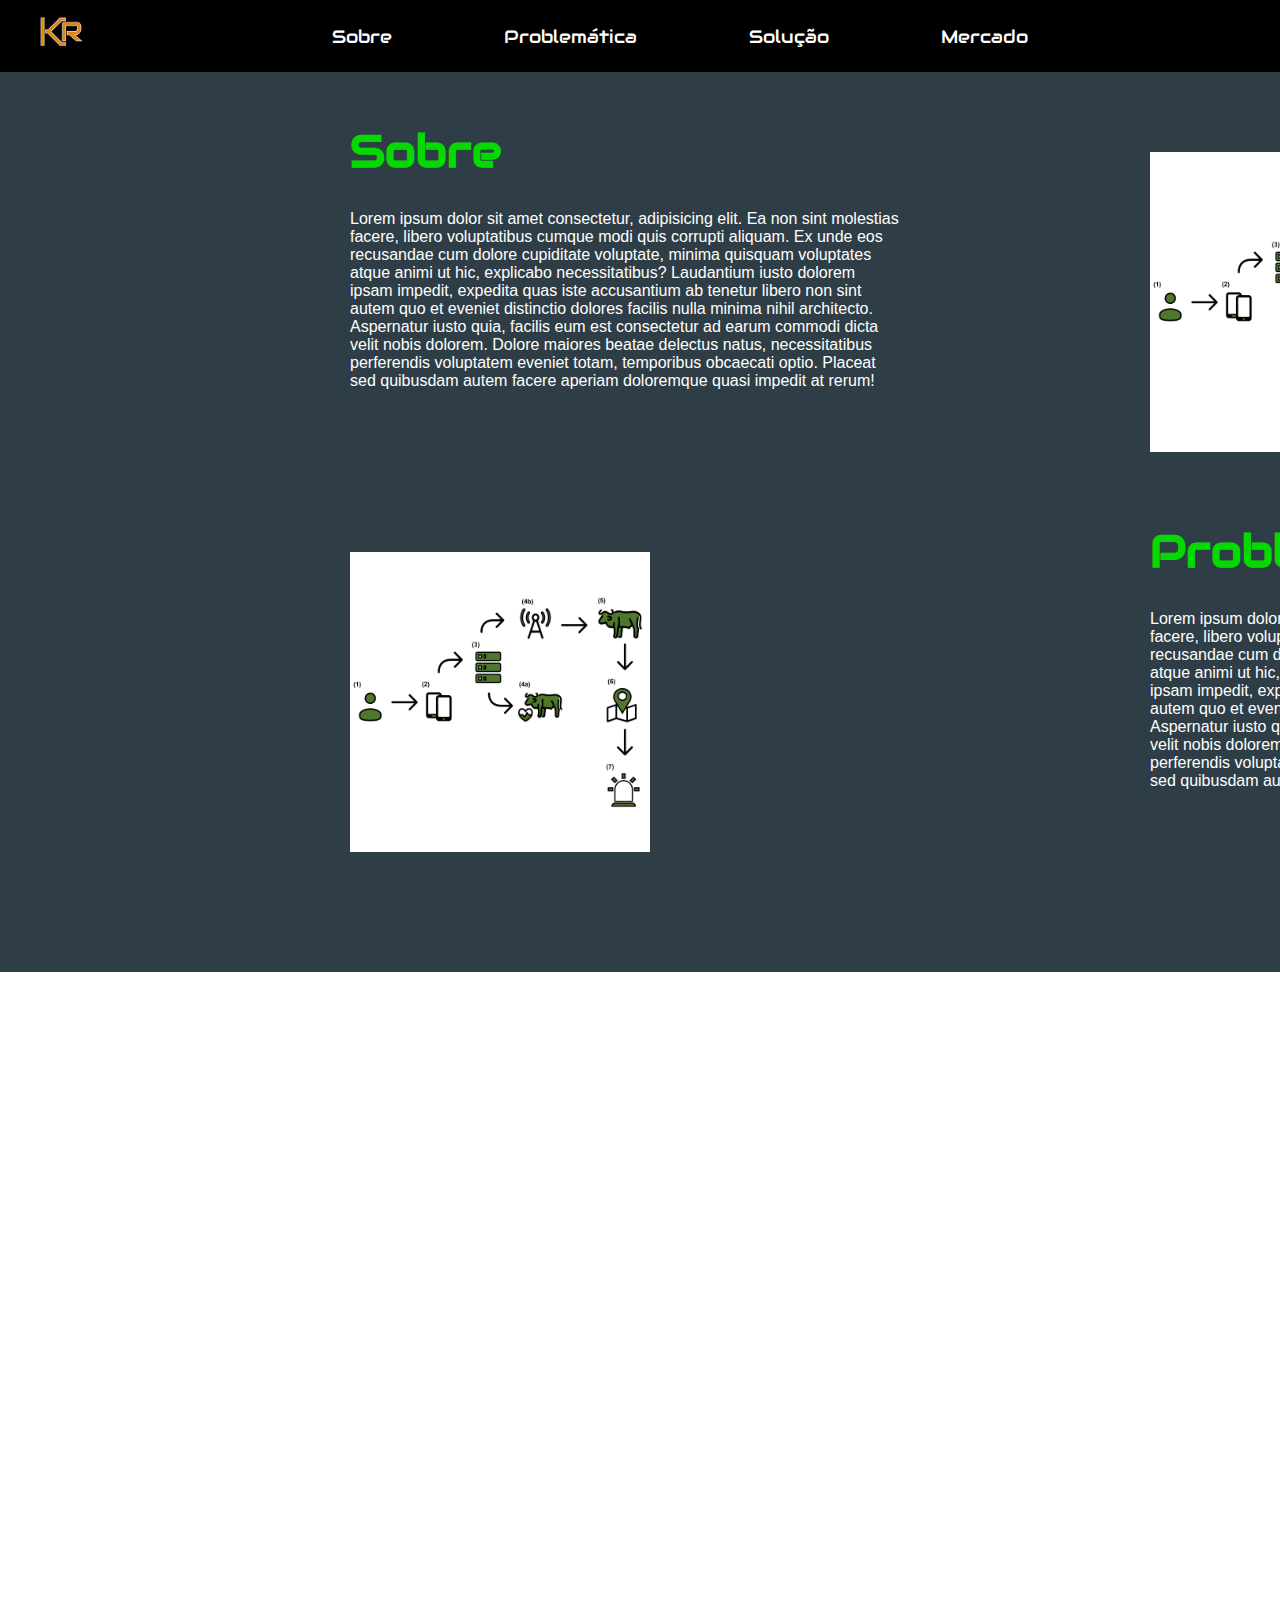
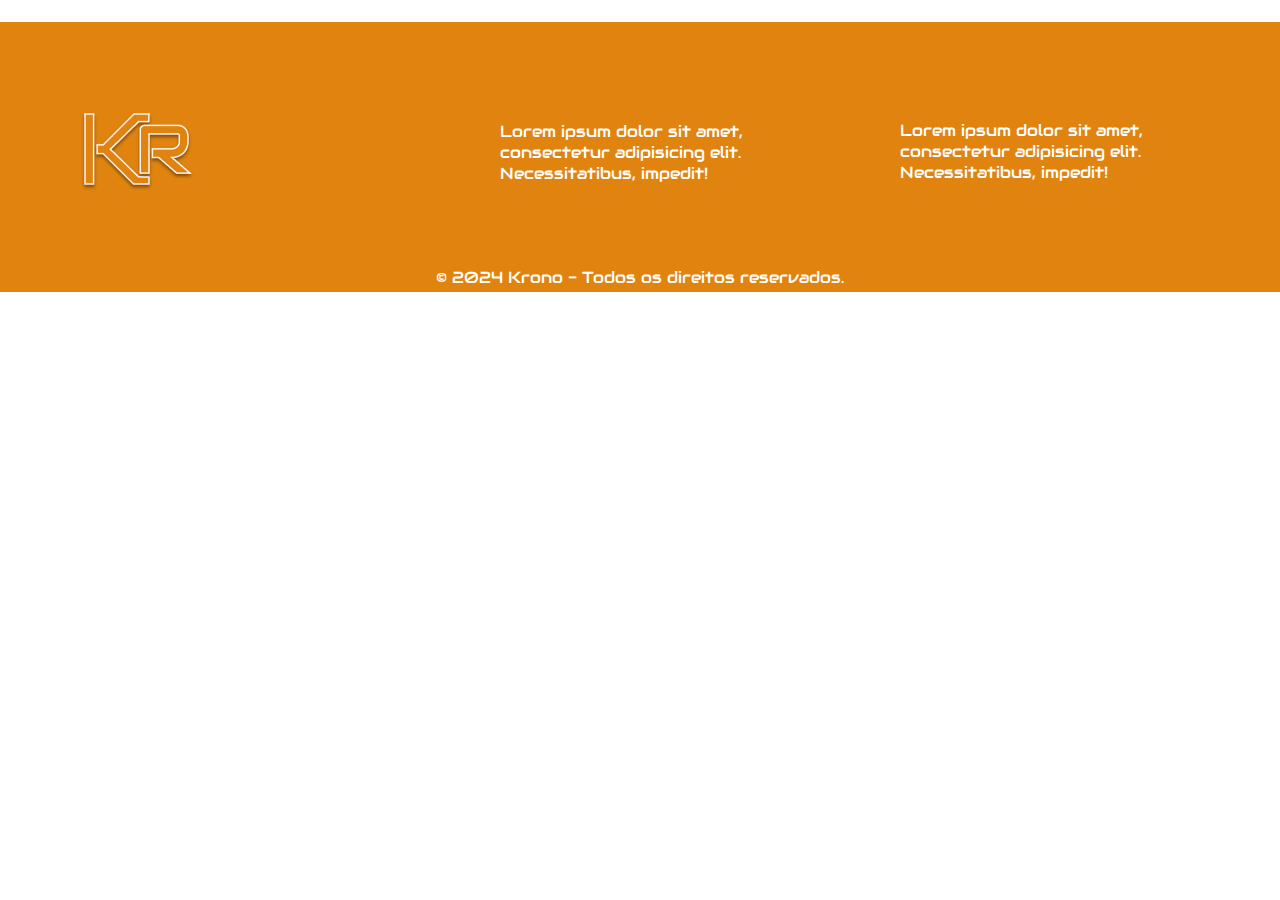
==== bubatag.html @ da2c5378 "Criando nova pagina do projeto" ====
<!DOCTYPE html>
<html lang="pt-br">
<head>
    <meta charset="UTF-8">
    <meta name="viewport" content="width=device-width, initial-scale=1.0">
    <link rel="stylesheet" href="css/style.css" type="text/css">
    <link rel="apple-touch-icon" sizes="180x180" href="ico/apple-touch-icon.png">
    <link rel="icon" type="image/png" sizes="32x32" href="ico/favicon-32x32.png">
    <link rel="icon" type="image/png" sizes="16x16" href="ico/favicon-16x16.png">
    <link rel="manifest" href="ico/site.webmanifest">

    <link href='https://fonts.googleapis.com/css?family=Audiowide' rel='stylesheet'>
    <title>Krono</title>
</head>
<body>
    <div class="wrapper">
    <header>
        <section>
            <div>
                <nav class="menu">
                    <ul>
                        <li><img src="imgs/logo-krono.png" width="45px"></li>
                        <li><a href="#sobre">Sobre</a></li>
                        <li><a href="#team">Problemática</a></li>
                        <li><a href="#projeto">Solução</a></li>
                        <li><a href="#projeto">Mercado</a></li>
                    </ul>
                </nav>
            </div>
            <div class="position-krono">
                <img src="imgs/krono-principal.png">
                <p style="font-size: 32px; color: white; font-family: Audiowide; margin-left: 15px;">Nós somos a <b style="color: #E0830F;">Krono</b></p>
            </div>
            <div class="primary-imagem">
                <img src="https://picsum.photos/id/146/1920/560" alt="">
            </div>
        </section>
    </header>

        <section class="home2-bubatag" id="sobre">
            <div class="position-sobre">
                <div class="sobre-texto">
                    <h1 style="font-size: 45px; color: #05DA00; font-family: Audiowide;">Sobre</h1>
                    <p style="color: white; font-size: 16px;">Lorem ipsum dolor sit amet consectetur, adipisicing elit. Ea non sint molestias facere, libero voluptatibus cumque modi quis corrupti aliquam. Ex unde eos recusandae cum dolore cupiditate voluptate, minima quisquam voluptates atque animi ut hic, explicabo necessitatibus? Laudantium iusto dolorem ipsam impedit, expedita quas iste accusantium ab tenetur libero non sint autem quo et eveniet distinctio dolores facilis nulla minima nihil architecto. Aspernatur iusto quia, facilis eum est consectetur ad earum commodi dicta velit nobis dolorem. Dolore maiores beatae delectus natus, necessitatibus perferendis voluptatem eveniet totam, temporibus obcaecati optio. Placeat sed quibusdam autem facere aperiam doloremque quasi impedit at rerum!</p>
                </div>
                <div class="imagem-sobre1">
                    <img src="imgs/croqui.png" width="300px" height="300px" alt="">
                </div>
            </div>
        </section>

        <section class="home3-bubatag" id="problematica">
            <div class="position-sobre">
                <div class="sobre-texto-problematica">
                    <h1 style="font-size: 45px; color: #05DA00; font-family: Audiowide;">Problemática</h1>
                    <p style="color: white; font-size: 16px;">Lorem ipsum dolor sit amet consectetur, adipisicing elit. Ea non sint molestias facere, libero voluptatibus cumque modi quis corrupti aliquam. Ex unde eos recusandae cum dolore cupiditate voluptate, minima quisquam voluptates atque animi ut hic, explicabo necessitatibus? Laudantium iusto dolorem ipsam impedit, expedita quas iste accusantium ab tenetur libero non sint autem quo et eveniet distinctio dolores facilis nulla minima nihil architecto. Aspernatur iusto quia, facilis eum est consectetur ad earum commodi dicta velit nobis dolorem. Dolore maiores beatae delectus natus, necessitatibus perferendis voluptatem eveniet totam, temporibus obcaecati optio. Placeat sed quibusdam autem facere aperiam doloremque quasi impedit at rerum!</p>
                </div>
                <div class="imagem-problematica">
                    <img src="imgs/croqui.png" width="300px" height="300px" alt="">
                </div>
            </div>
        </section>
































        <footer class="footer">
            <div class="position-logo-krono-footer">
                <img src="imgs/logo-krono.png" alt="">
            </div>
            <div class="text-footer-1">
                <p>Lorem ipsum dolor sit amet, consectetur adipisicing elit. Necessitatibus, impedit!</p>
            </div>
            <div class="text-footer-2">
                <p>Lorem ipsum dolor sit amet, consectetur adipisicing elit. Necessitatibus, impedit!</p>
            </div>
            <div class="text-footer-3">
                <p>Lorem ipsum dolor sit amet, consectetur adipisicing elit. Necessitatibus, impedit!</p>
            </div>
            <p class="direitos">© 2024 Krono - Todos os direitos reservados.</p>
        </footer>
    </div>
</body>
</html>
---- css/style.css ----
body, html{
    margin: 0;
    padding: 0;
    font-family: Arial, Helvetica, sans-serif;
}

.wrapper{
    background-color: white;
    width: 100%;
    height: 2500px;
}
.header{
    position: fixed;
    top: 0;
    width: 100%;
    background-color: rgb(0, 0, 0, 0.7);
    padding: 10px 0;
}

nav ul{
    list-style: none;
    margin: 0;
    padding: 0;
    display: flex;
    justify-content: center;
    text-align: center;
}

nav ul li {
    margin: 0 40px; /*Segundo numero altera o espaçamento entre as opções da navbar*/
    margin-top: 25px;
}

nav ul li a {
    color: white;
    text-decoration: none;
    font-size: 18px;
    font-family: Audiowide;
    padding: 8px 16px;
    transition: background-color 0.5s;
    opacity: 100%;
}

nav ul li a:hover {
    background-color: black;
    border-radius: 4px;
}

nav ul li i {
    margin: 0 10px;
}

nav ul li img {
    align-items: center;
    margin-left: -350px;
    margin-top: -8px;
}

.primary-imagem{
    margin-top: -442px;
    background-position: center;
    background-color: black;
}

.menu{
    height: 55px;
    background-color: black;
}

.position-krono{
    margin-top: 170px;
    margin-left: 750px;
}

.home2{
    background-color: #ffffff;
    width: 100%;
    height: 500px;
    position: absolute;
}

.position-sobre{
    width: 100%;
    height: 250px;
    margin-top: 50px;
}

.sobre-texto {
    width: 550px;
    height: 30px;
    margin-left: 350px;
}

.imagem-sobre1{
    margin-left: 1150px;
}

.title-team{
    font-family: Audiowide;
    color: white;
    font-size: 30px;
    text-align: center;
}

.team {
    background-color: #E0830F;
    margin-top: 500px;
    height: 450px;
}

.member-imagem{
    border-radius: 50%;
    width: 150px;
    height: 150px;
}

.member-name{
    font-size: 17px;
}

.member-function{
    font-size: 14px;
}

.card-member-1 {
    width: 150px;
    height: 250px;
    margin-top: 40px;
    margin-left: 280px;
    position: absolute;
    text-align: center;
}

.card-member-2 {
    width: 150px;
    height: 250px;
    margin-top: 40px;
    margin-left: 580px;
    position: absolute;
    text-align: center;
}

.card-member-3 {
    width: 150px;
    height: 250px;
    margin-top: 40px;
    margin-left: 885px;
    position: absolute;
    text-align: center;
}

.card-member-4 {
    width: 150px;
    height: 250px;
    margin-top: 40px;
    margin-left: 1200px;
    position: absolute;
    text-align: center;
}

.card-member-5 {
    width: 150px;
    height: 250px;
    margin-top: 40px;
    margin-left: 1500px;
    position: absolute;
    text-align: center;
}

.bubatag{
    position: absolute;
}
.bubatag-imagem{
    background-color: #2F3E46;
    width: 1050px;
    height: 450px;
    border-radius: 20%;
    border-style: solid;
    border-color: #05DA00;
    border-width: 5px;
    margin-top: 170px;
    margin-left: -200px;
}

.position-imagem-bubatag{
    margin-left: 450px;
    margin-top: 45px;
}

.position-text-project{
    margin-left: 1150px;
    width: 550px;
    margin-top: -450px;
}

.footer{
    background-color: #E0830F;
    width: 100%;
    height: 270px;
    margin-top: 1550px;
    margin-bottom: 0px;
    position: absolute;
}

.position-logo-krono-footer{
    margin-top: 90px;
    margin-left: 80px;
    width: 116;
    height: 79;
}

.text-footer-1{
    margin-left: 500px;
    margin-top: -90px;
    width: 250px;
    color: white;
    font-family: Audiowide;
}

.text-footer-2{
    margin-left: 900px;
    margin-top: -80px;
    width: 250px;
    color: white;
    font-family: Audiowide;
}

.text-footer-3{
    margin-left: 1300px;
    width: 250px;
    margin-top: -80px;
    color: white;
    font-family: Audiowide;
}

.direitos{
    text-align: center;
    color: white;
    font-family: Audiowide;
    font-size: 16px;
    margin-top: 85px;
}

/* Bubatag Abaixo */

.home2-bubatag{
    background-color: #2F3E46;
    width: 100%;
    height: 400px;
    position: absolute;
}

.home3-bubatag{
    background-color: #2F3E46;
    width: 100%;
    height: 500px;
    position: absolute;
    margin-top: 400px;
}

.sobre-texto-problematica{
    width: 550px;
    height: 30px;
    margin-left: 1150px;
}

.imagem-problematica{
    margin-left: 350px;
}
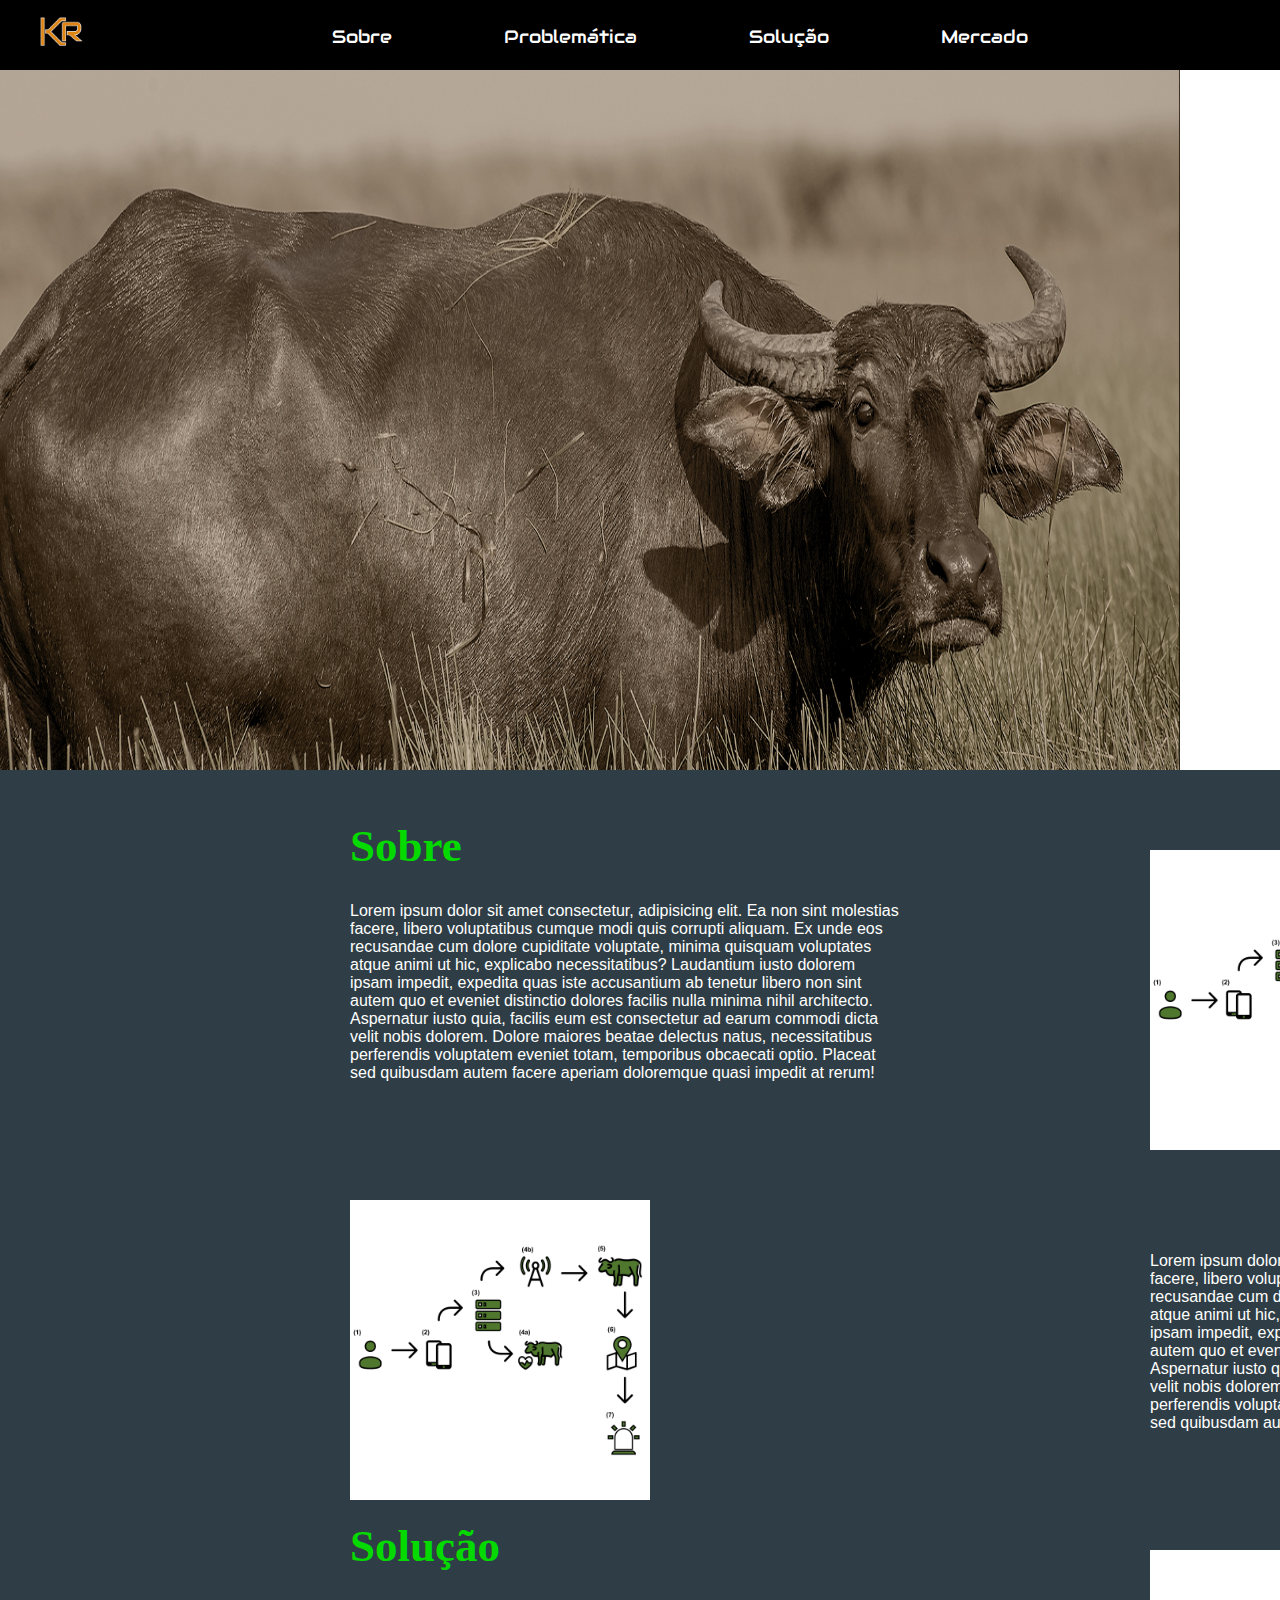
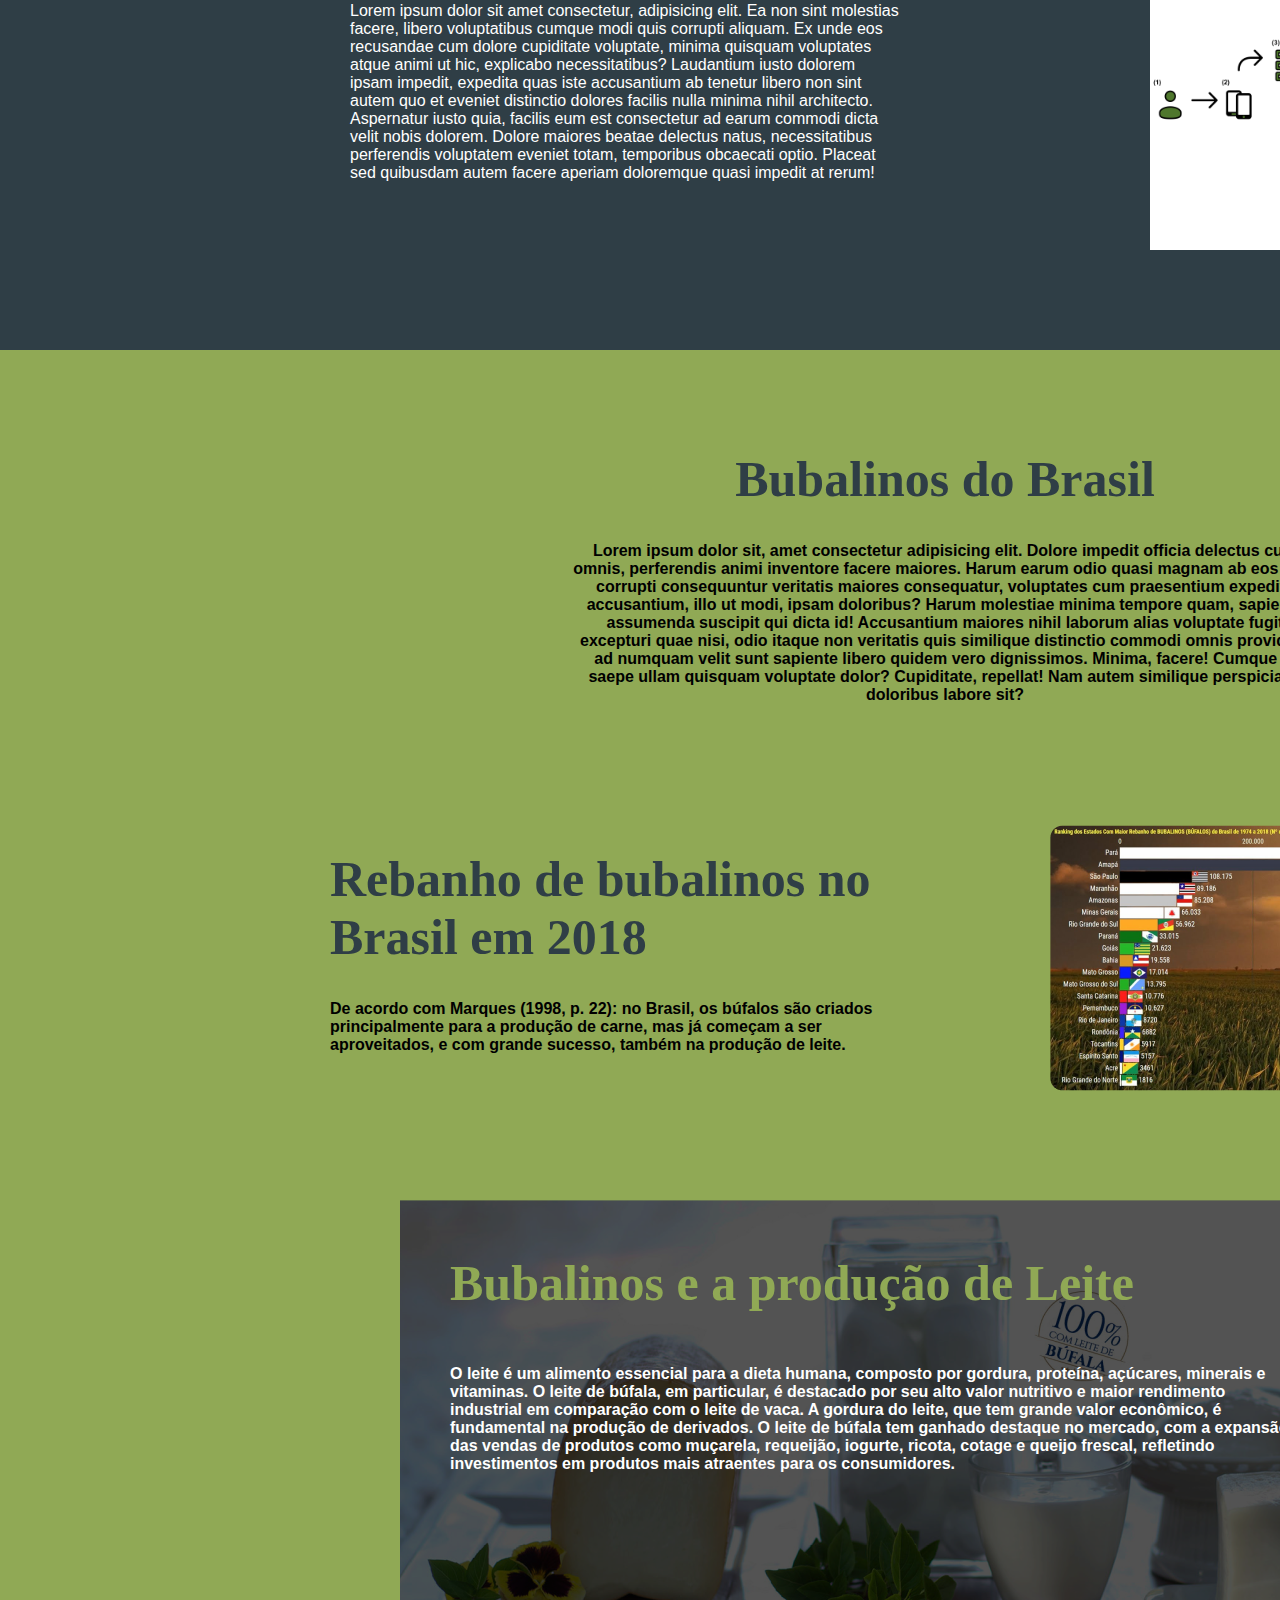
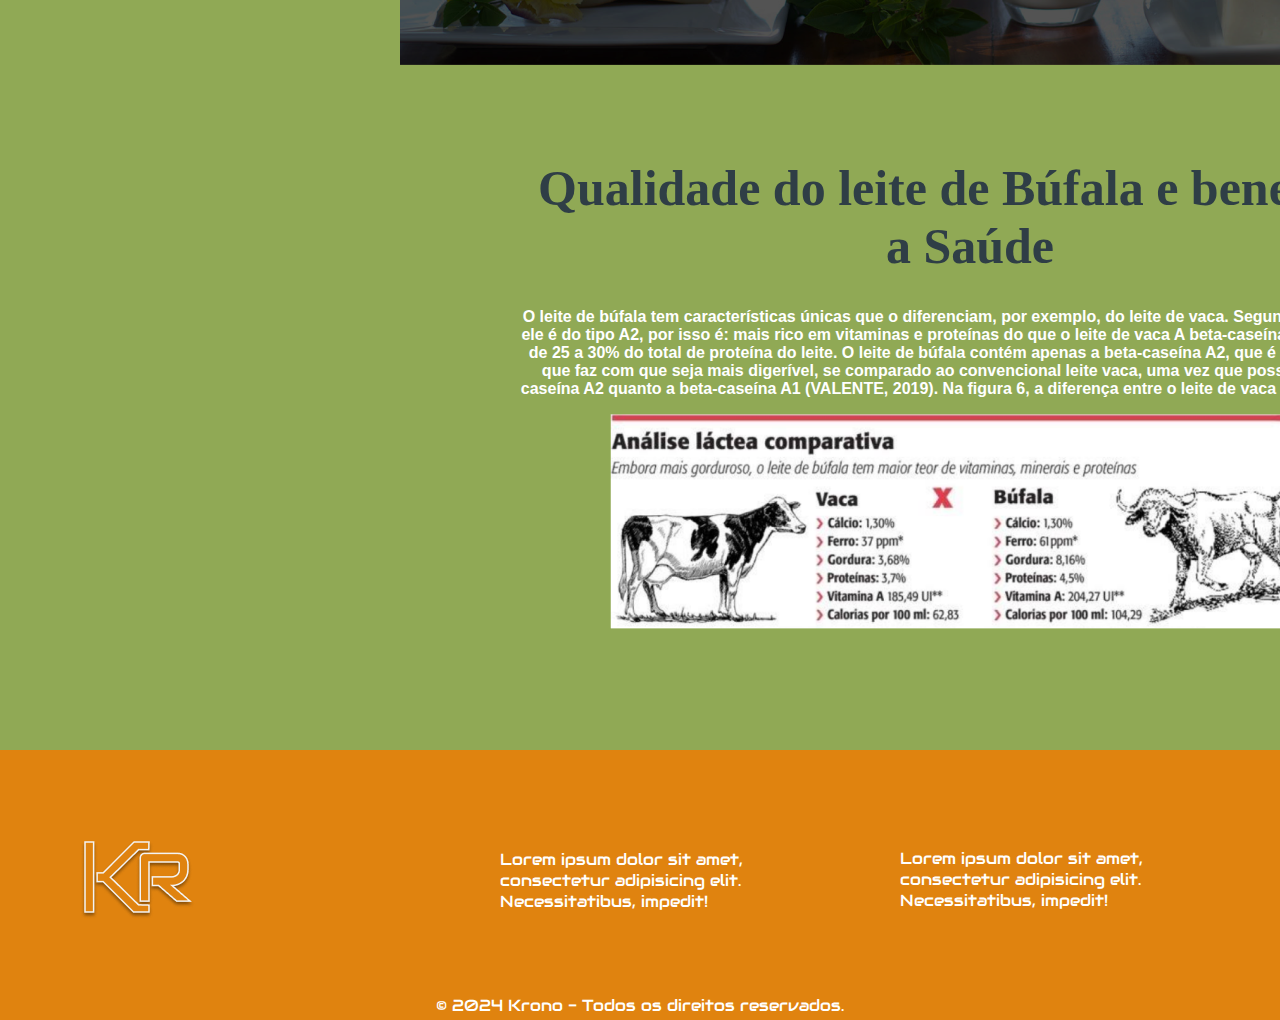
==== commit ccd8ebc7: "Novas atts" ====
--- a/bubatag.html
+++ b/bubatag.html
@@ -8,7 +8,7 @@
     <link rel="icon" type="image/png" sizes="32x32" href="ico/favicon-32x32.png">
     <link rel="icon" type="image/png" sizes="16x16" href="ico/favicon-16x16.png">
     <link rel="manifest" href="ico/site.webmanifest">
-
+    <link href="https://fonts.cdnfonts.com/css/fonarto" rel="stylesheet">
     <link href='https://fonts.googleapis.com/css?family=Audiowide' rel='stylesheet'>
     <title>Krono</title>
 </head>
@@ -21,18 +21,17 @@
                     <ul>
                         <li><img src="imgs/logo-krono.png" width="45px"></li>
                         <li><a href="#sobre">Sobre</a></li>
-                        <li><a href="#team">Problemática</a></li>
-                        <li><a href="#projeto">Solução</a></li>
-                        <li><a href="#projeto">Mercado</a></li>
+                        <li><a href="#problematica">Problemática</a></li>
+                        <li><a href="#solucao">Solução</a></li>
+                        <li><a href="#mercado">Mercado</a></li>
                     </ul>
                 </nav>
             </div>
-            <div class="position-krono">
-                <img src="imgs/krono-principal.png">
-                <p style="font-size: 32px; color: white; font-family: Audiowide; margin-left: 15px;">Nós somos a <b style="color: #E0830F;">Krono</b></p>
-            </div>
             <div class="primary-imagem">
-                <img src="https://picsum.photos/id/146/1920/560" alt="">
+                <img src="imgs/bufalo.jpg" alt="" style="width: 100%;">
+                <div class="imagem-bubatag-header">
+                    <img src="imgs/bubatag.png" alt="">
+                </div>
             </div>
         </section>
     </header>
@@ -40,7 +39,7 @@
         <section class="home2-bubatag" id="sobre">
             <div class="position-sobre">
                 <div class="sobre-texto">
-                    <h1 style="font-size: 45px; color: #05DA00; font-family: Audiowide;">Sobre</h1>
+                    <h1 style="font-size: 45px; color: #05DA00; font-family: Fonarto;">Sobre</h1>
                     <p style="color: white; font-size: 16px;">Lorem ipsum dolor sit amet consectetur, adipisicing elit. Ea non sint molestias facere, libero voluptatibus cumque modi quis corrupti aliquam. Ex unde eos recusandae cum dolore cupiditate voluptate, minima quisquam voluptates atque animi ut hic, explicabo necessitatibus? Laudantium iusto dolorem ipsam impedit, expedita quas iste accusantium ab tenetur libero non sint autem quo et eveniet distinctio dolores facilis nulla minima nihil architecto. Aspernatur iusto quia, facilis eum est consectetur ad earum commodi dicta velit nobis dolorem. Dolore maiores beatae delectus natus, necessitatibus perferendis voluptatem eveniet totam, temporibus obcaecati optio. Placeat sed quibusdam autem facere aperiam doloremque quasi impedit at rerum!</p>
                 </div>
                 <div class="imagem-sobre1">
@@ -52,7 +51,7 @@
         <section class="home3-bubatag" id="problematica">
             <div class="position-sobre">
                 <div class="sobre-texto-problematica">
-                    <h1 style="font-size: 45px; color: #05DA00; font-family: Audiowide;">Problemática</h1>
+                    <h1 style="font-size: 45px; color: #05DA00; font-family: Fonarto; margin-left: 200px;">Problemática</h1>
                     <p style="color: white; font-size: 16px;">Lorem ipsum dolor sit amet consectetur, adipisicing elit. Ea non sint molestias facere, libero voluptatibus cumque modi quis corrupti aliquam. Ex unde eos recusandae cum dolore cupiditate voluptate, minima quisquam voluptates atque animi ut hic, explicabo necessitatibus? Laudantium iusto dolorem ipsam impedit, expedita quas iste accusantium ab tenetur libero non sint autem quo et eveniet distinctio dolores facilis nulla minima nihil architecto. Aspernatur iusto quia, facilis eum est consectetur ad earum commodi dicta velit nobis dolorem. Dolore maiores beatae delectus natus, necessitatibus perferendis voluptatem eveniet totam, temporibus obcaecati optio. Placeat sed quibusdam autem facere aperiam doloremque quasi impedit at rerum!</p>
                 </div>
                 <div class="imagem-problematica">
@@ -61,38 +60,51 @@
             </div>
         </section>
 
+        <section class="home4-bubatag" id="solucao">
+            <div class="position-sobre">
+                <div class="sobre-texto">
+                    <h1 style="font-size: 45px; color: #05DA00; font-family: Fonarto;">Solução</h1>
+                    <p style="color: white; font-size: 16px;">Lorem ipsum dolor sit amet consectetur, adipisicing elit. Ea non sint molestias facere, libero voluptatibus cumque modi quis corrupti aliquam. Ex unde eos recusandae cum dolore cupiditate voluptate, minima quisquam voluptates atque animi ut hic, explicabo necessitatibus? Laudantium iusto dolorem ipsam impedit, expedita quas iste accusantium ab tenetur libero non sint autem quo et eveniet distinctio dolores facilis nulla minima nihil architecto. Aspernatur iusto quia, facilis eum est consectetur ad earum commodi dicta velit nobis dolorem. Dolore maiores beatae delectus natus, necessitatibus perferendis voluptatem eveniet totam, temporibus obcaecati optio. Placeat sed quibusdam autem facere aperiam doloremque quasi impedit at rerum!</p>
+                </div>
+                <div class="imagem-sobre1">
+                    <img src="imgs/croqui.png" width="300px" height="300px" alt="">
+                </div>
+            </div>
+        </section>
 
+        <section id="mercado" class="mercado-bubatag">
+            <section class="bubalinos-brasil">
+                <h1 style="color: #2F3E46; font-size: 50px; margin-top: 100px; font-family: Fonarto;">Bubalinos do Brasil</h1>
+                <p><b>Lorem ipsum dolor sit, amet consectetur adipisicing elit. Dolore impedit officia delectus cum omnis, perferendis animi inventore facere maiores. Harum earum odio quasi magnam ab eos vero corrupti consequuntur veritatis maiores consequatur, voluptates cum praesentium expedita accusantium, illo ut modi, ipsam doloribus? Harum molestiae minima tempore quam, sapiente assumenda suscipit qui dicta id! Accusantium maiores nihil laborum alias voluptate fugit excepturi quae nisi, odio itaque non veritatis quis similique distinctio commodi omnis provident ad numquam velit sunt sapiente libero quidem vero dignissimos. Minima, facere! Cumque id saepe ullam quisquam voluptate dolor? Cupiditate, repellat! Nam autem similique perspiciatis doloribus labore sit?</b></p>
+            </section>
 
+        <section class="rebanho-2018">
+            <div class="text-rebanho">
+                <h1 style="color: #2F3E46; font-size: 50px; margin-top: 100px; font-family: Fonarto;">Rebanho de bubalinos no Brasil em 2018</h1>
+                <p><b>De acordo com Marques (1998, p. 22): no Brasil, os búfalos são criados principalmente para a produção de carne, mas já começam a ser aproveitados, e com grande sucesso, também na produção de leite.</b></p>
+            </div>
+                <div class="imagem-rebanho">
+                    <img src="imgs/rebanho.png" alt="">
+                </div>
+            </section>
 
+        <section class="leite-producao">
+            <h1 style="padding: 20px; margin-left: 30px; color: #90A955; font-size: 50px; font-family: Fonarto;">Bubalinos e a produção de Leite</h1>
+            <p style="margin-left: 50px; color: white; width: 850px; font-size: 16px;"><b>O leite é um alimento essencial para a dieta humana, composto por gordura, proteína, açúcares, minerais e vitaminas. O leite de búfala, em particular, é destacado por seu alto valor nutritivo e maior rendimento industrial em comparação com o leite de vaca. A gordura do leite, que tem grande valor econômico, é fundamental na produção de derivados. O leite de búfala tem ganhado destaque no mercado, com a expansão das vendas de produtos como muçarela, requeijão, iogurte, ricota, cotage e queijo frescal, refletindo investimentos em produtos mais atraentes para os consumidores.</b></p>
+        </section>
 
+        <section class="leite-qualidade">
+            <div class="text-qualidade">
+                <h1 style="color: #2F3E46; font-size: 50px; font-family: Fonarto;">Qualidade do leite de Búfala e benefícios a Saúde</h1>
+                <p style="font-size: 16px; color: white"><b>O leite de búfala tem características únicas que o diferenciam, por exemplo, do leite de vaca. Segundo Valente (2019), ele é do tipo A2, por isso é: mais rico em vitaminas e proteínas do que o leite de vaca A beta-caseína representa cerca de 25 a 30% do total de proteína do leite. O leite de búfala contém apenas a beta-caseína A2, que é uma composição que faz com que seja mais digerível, se comparado ao convencional leite vaca, uma vez que possui tanto a beta-caseína A2 quanto a beta-caseína A1 (VALENTE, 2019). Na figura 6, a diferença entre o leite de vaca e o leite de búfala.</b></p>
+            </div>
+            <div class="imagem-qualidade-leite">
+                <img src="imgs/qualidade-leite.png" alt="">
+            </div>
+        </section>
+    </section>
 
-
-
-
-
-
-
-
-
-
-
-
-
-
-
-
-
-
-
-
-
-
-
-
-
-
-
-        <footer class="footer">
+        <footer class="footer-bubatag">
             <div class="position-logo-krono-footer">
                 <img src="imgs/logo-krono.png" alt="">
             </div>
--- a/css/style.css
+++ b/css/style.css
@@ -42,7 +42,7 @@
 }
 
 nav ul li a:hover {
-    background-color: black;
+    background-color: #E0830F;
     border-radius: 4px;
 }
 
@@ -57,13 +57,27 @@
 }
 
 .primary-imagem{
-    margin-top: -442px;
-    background-position: center;
-    background-color: black;
+    position: relative;
+    display: flex;
+    justify-content: center;
+    align-items: center;
+}
+
+.primary-imagem img {
+    width: 100%;
+    height: 700px;
+}
+
+.texto-centralizado {
+    position: absolute;
+    color: #E0830F;
+    font-family: 'Audiowide', sans-serif;
+    font-size: 45px;
+    text-align: center;
 }
 
 .menu{
-    height: 55px;
+    height: 70px;
     background-color: black;
 }
 
@@ -99,17 +113,19 @@
     font-family: Audiowide;
     color: white;
     font-size: 30px;
-    text-align: center;
+    margin-top: 60px;
+    margin-left: 850px;
+    position: absolute
 }
 
 .team {
     background-color: #E0830F;
-    margin-top: 500px;
+    margin-top: 570px;
     height: 450px;
 }
 
 .member-imagem{
-    border-radius: 50%;
+    border-radius: 15%;
     width: 150px;
     height: 150px;
 }
@@ -125,7 +141,7 @@
 .card-member-1 {
     width: 150px;
     height: 250px;
-    margin-top: 40px;
+    margin-top: 140px;
     margin-left: 280px;
     position: absolute;
     text-align: center;
@@ -134,7 +150,7 @@
 .card-member-2 {
     width: 150px;
     height: 250px;
-    margin-top: 40px;
+    margin-top: 140px;
     margin-left: 580px;
     position: absolute;
     text-align: center;
@@ -143,7 +159,7 @@
 .card-member-3 {
     width: 150px;
     height: 250px;
-    margin-top: 40px;
+    margin-top: 140px;
     margin-left: 885px;
     position: absolute;
     text-align: center;
@@ -152,7 +168,7 @@
 .card-member-4 {
     width: 150px;
     height: 250px;
-    margin-top: 40px;
+    margin-top: 140px;
     margin-left: 1200px;
     position: absolute;
     text-align: center;
@@ -161,7 +177,7 @@
 .card-member-5 {
     width: 150px;
     height: 250px;
-    margin-top: 40px;
+    margin-top: 140px;
     margin-left: 1500px;
     position: absolute;
     text-align: center;
@@ -197,7 +213,7 @@
     background-color: #E0830F;
     width: 100%;
     height: 270px;
-    margin-top: 1550px;
+    margin-top: 750px;
     margin-bottom: 0px;
     position: absolute;
 }
@@ -254,7 +270,6 @@
     background-color: #2F3E46;
     width: 100%;
     height: 500px;
-    position: absolute;
     margin-top: 400px;
 }
 
@@ -266,4 +281,84 @@
 
 .imagem-problematica{
     margin-left: 350px;
+}
+
+.home4-bubatag{
+    background-color: #2F3E46;
+    width: 100%;
+    height: 450px;
+    margin-top: -200px;
+}
+
+.mercado-bubatag{
+    background-color: #90A955;
+    width: 100%;
+    height: 2000px;
+    position: relative;
+    margin-top: -20px;
+}
+
+.bubalinos-brasil{
+    text-align: center;
+    position: absolute;
+    width: 750px;
+    margin-left: 570px;
+}
+
+.rebanho-2018{
+    width: 100%;
+    height: 300px;
+    position: absolute;
+    margin-top: 400px;
+}
+
+.imagem-rebanho{
+    margin-left: 1050px;
+    margin-top: -245px;
+}
+
+.text-rebanho{
+    width: 600px;
+    margin-left: 330px;
+}
+
+.leite-producao{
+    background-image: url('././producao-leite.png');
+    width: 1129px;
+    height: 465px;
+    margin-top: 850px;
+    margin-left: 400px;
+    position: absolute;
+}
+
+.leite-qualidade{
+    width: 100%;
+    height: 450px;
+    margin-top: 1375px;
+    position: absolute;
+}
+
+.text-qualidade{
+    width: 900px;
+    text-align: center;
+    margin-left: 520px;
+}
+
+.imagem-qualidade-leite{
+    margin-left: 610px;
+}
+
+.footer-bubatag{
+    background-color: #E0830F;
+    width: 100%;
+    height: 270px;
+    margin-top: 0px;
+    margin-bottom: 0px;
+    position: absolute;
+}
+
+.imagem-bubatag-header{
+    margin-left: 200px; 
+    margin-top: -375px;
+    position: relative;
 }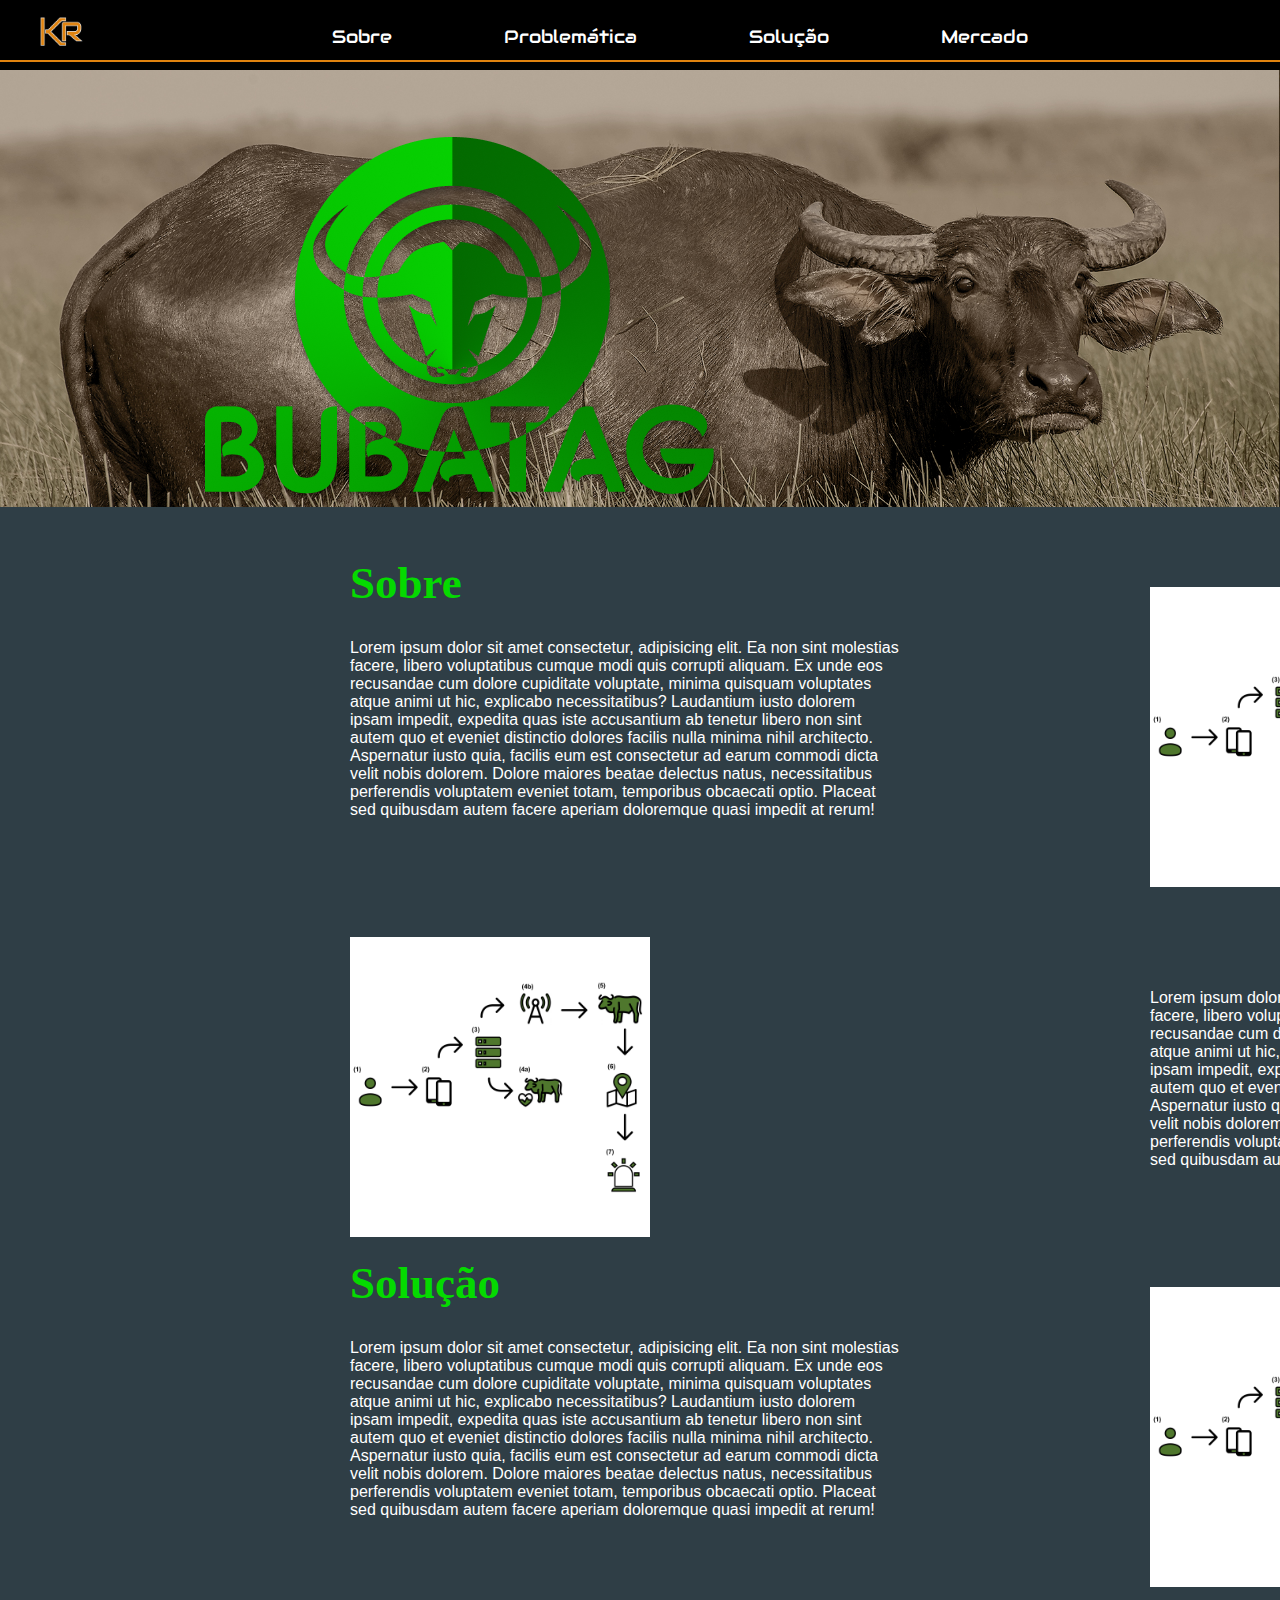
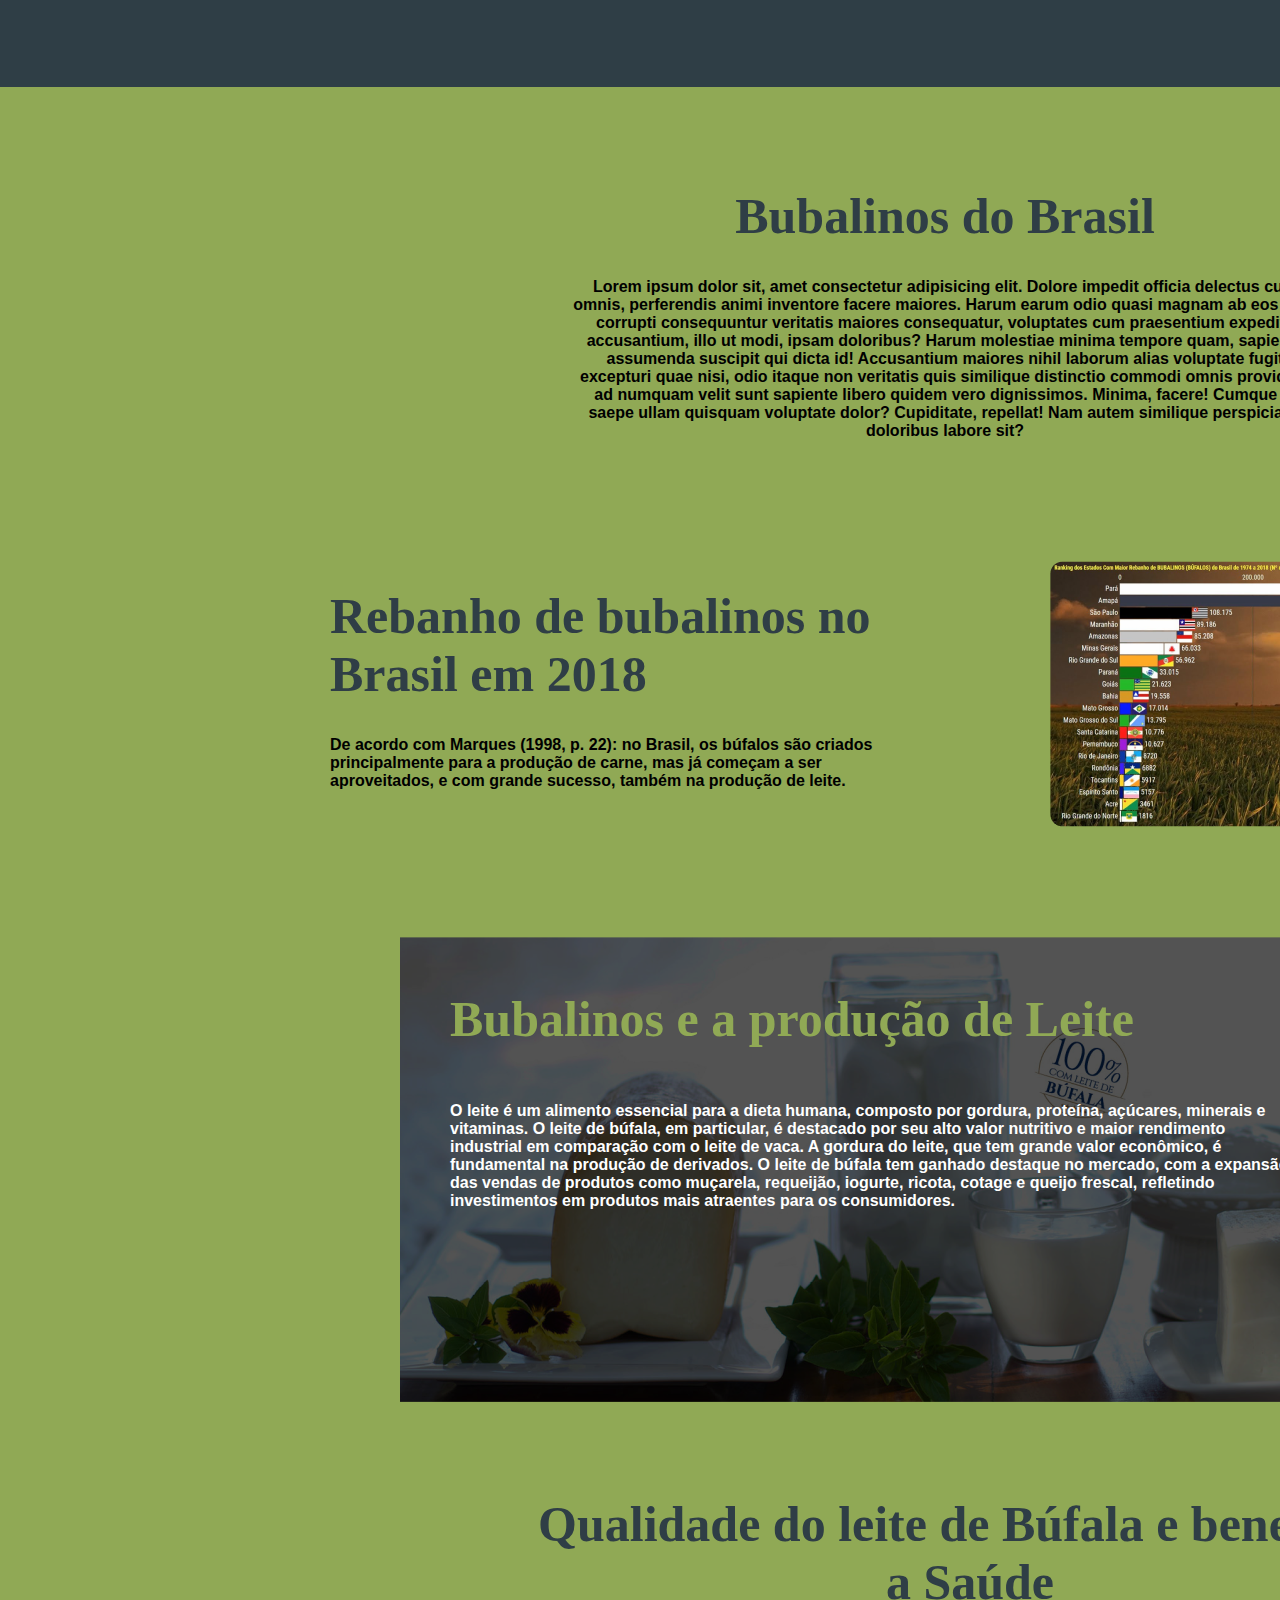
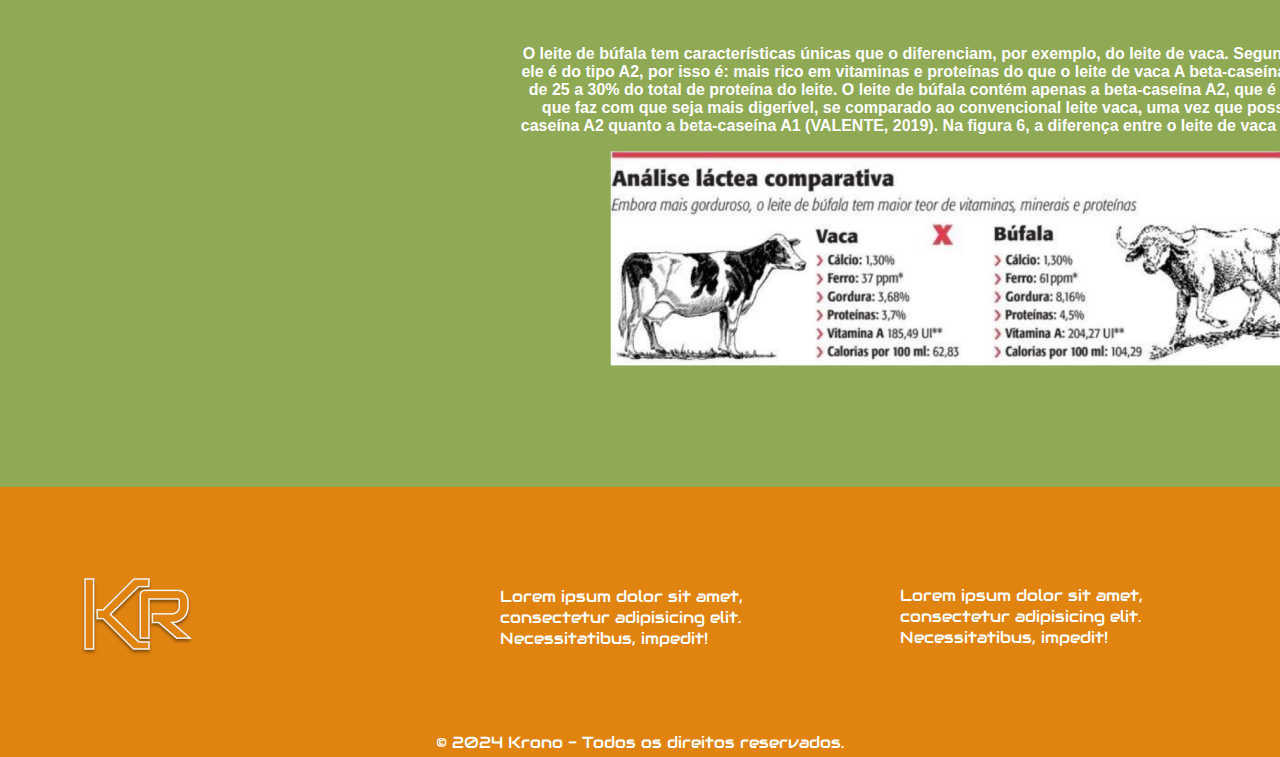
==== commit aa1f983e: "Correção na imagem principal da bubatag =" ====
--- a/bubatag.html
+++ b/bubatag.html
@@ -25,9 +25,10 @@
                         <li><a href="#solucao">Solução</a></li>
                         <li><a href="#mercado">Mercado</a></li>
                     </ul>
+                    <hr color="#E0830F">
                 </nav>
             </div>
-            <div class="primary-imagem">
+            <div class="primary-imagem-bubatag">
                 <img src="imgs/bufalo.jpg" alt="" style="width: 100%;">
                 <div class="imagem-bubatag-header">
                     <img src="imgs/bubatag.png" alt="">
--- a/css/style.css
+++ b/css/style.css
@@ -361,4 +361,9 @@
     margin-left: 200px; 
     margin-top: -375px;
     position: relative;
+}
+
+.primary-imagem-bubatag{
+    background-color: black;
+    
 }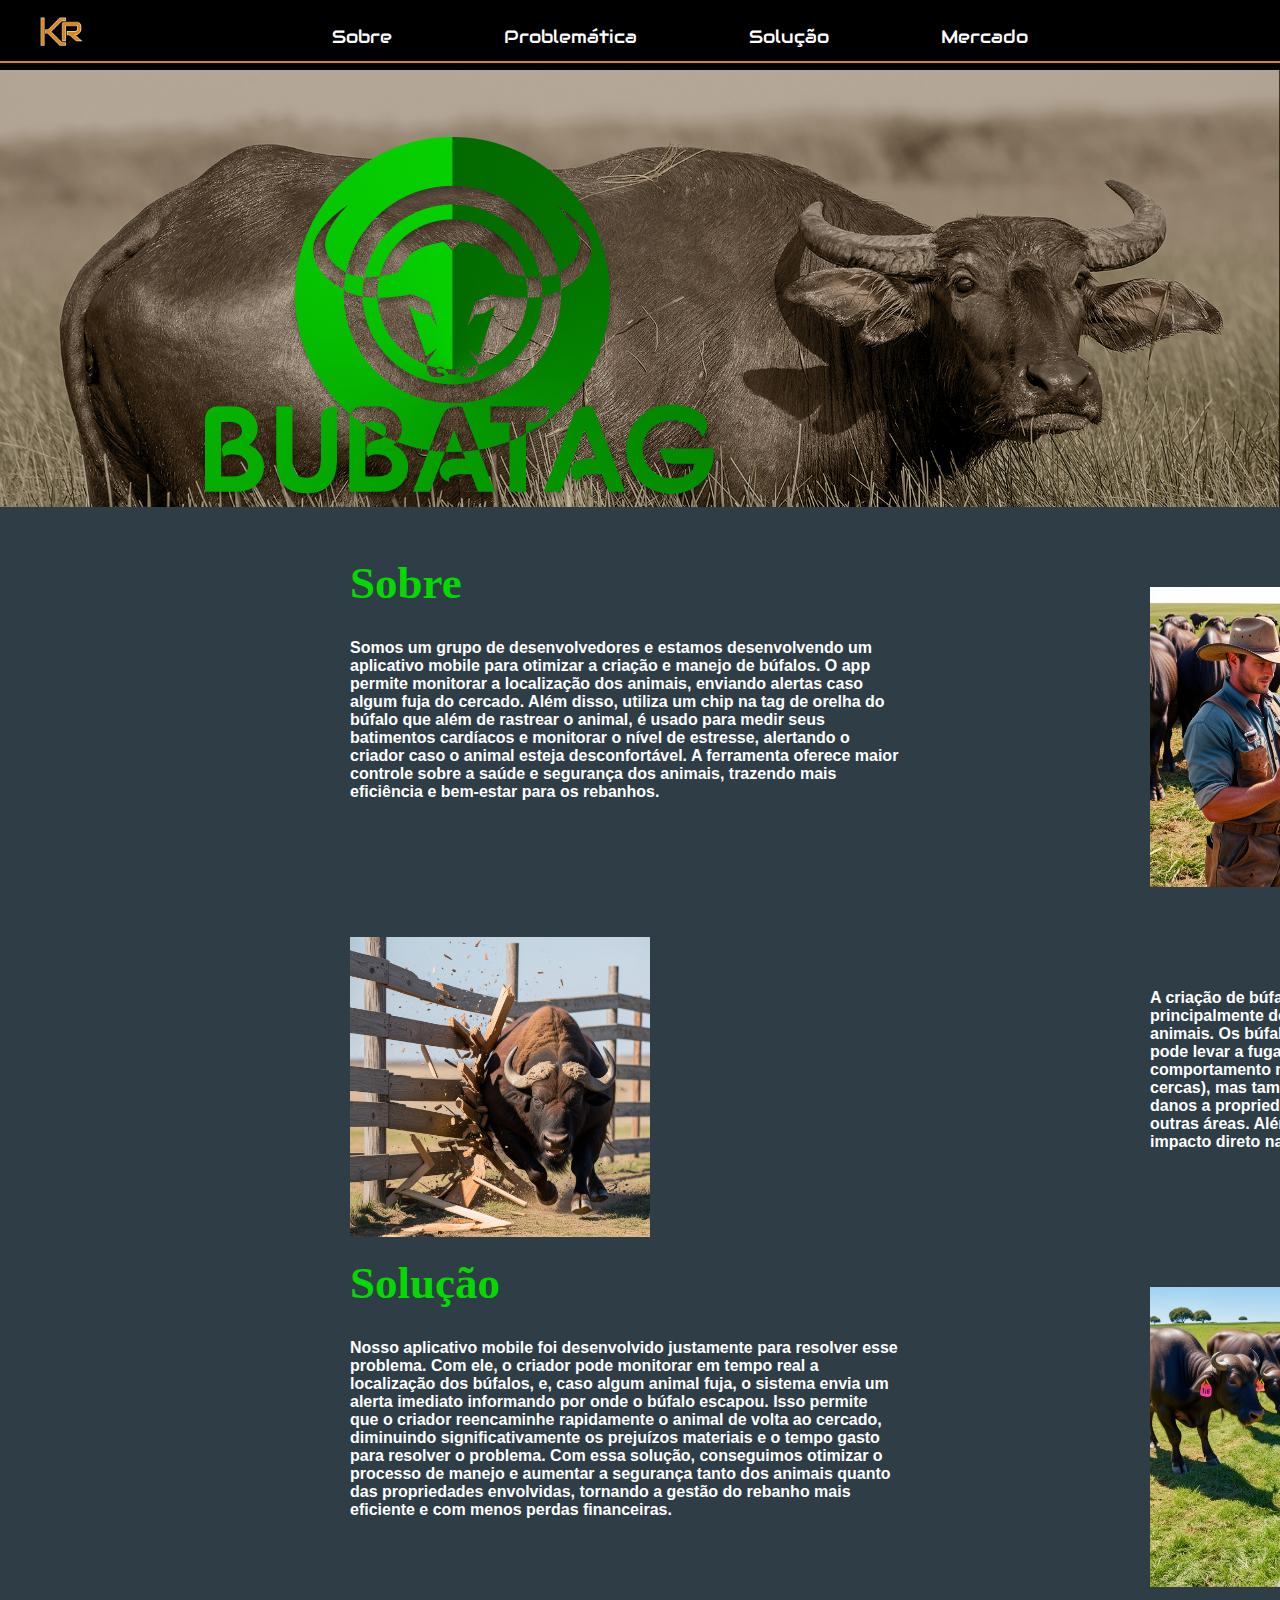
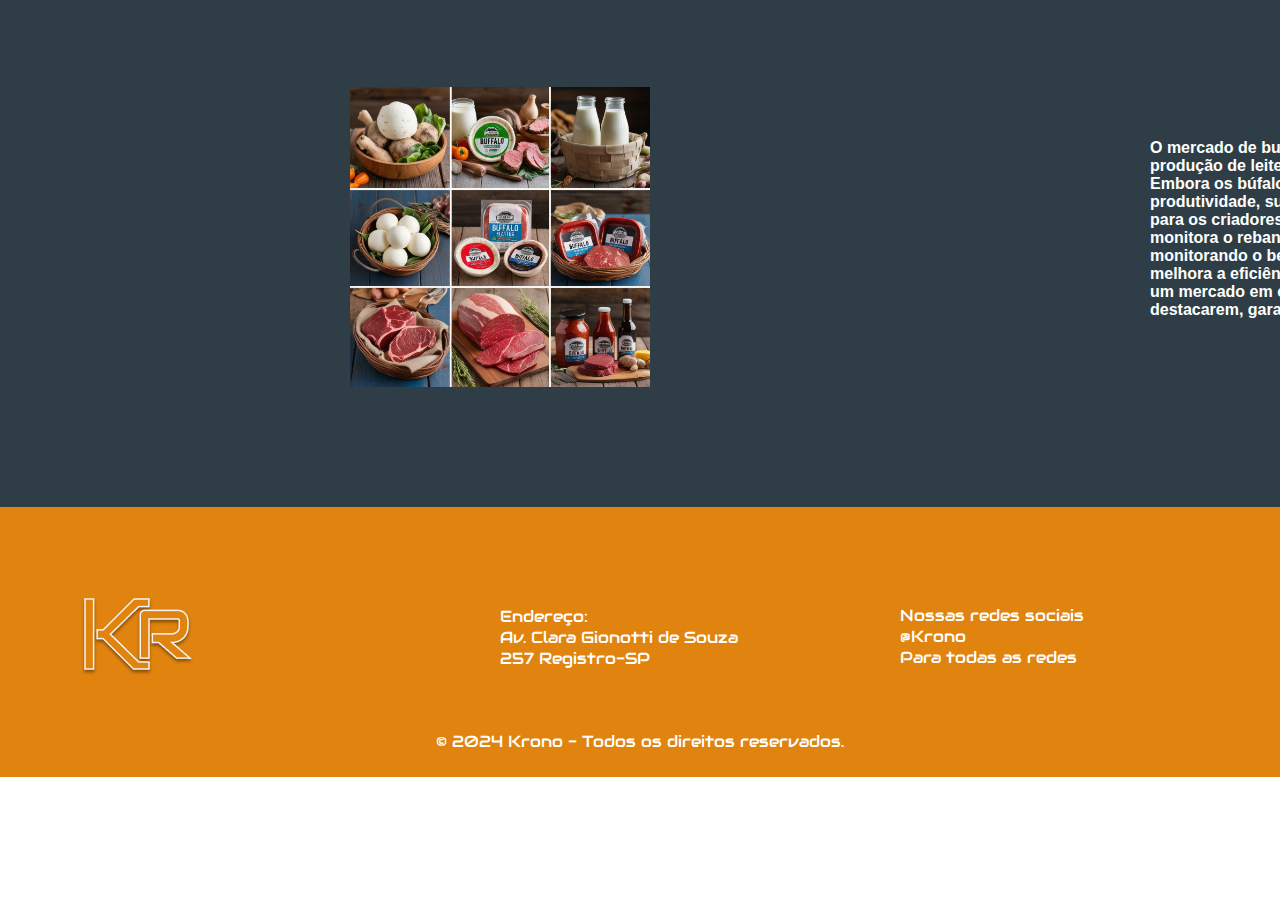
==== commit 5c3dd0f1: "Adicionando imagens e texto ao website." ====
--- a/bubatag.html
+++ b/bubatag.html
@@ -19,7 +19,7 @@
             <div>
                 <nav class="menu">
                     <ul>
-                        <li><img src="imgs/logo-krono.png" width="45px"></li>
+                        <li><a href="index.html"><img src="imgs/logo-krono.png" width="45px"></a></li>
                         <li><a href="#sobre">Sobre</a></li>
                         <li><a href="#problematica">Problemática</a></li>
                         <li><a href="#solucao">Solução</a></li>
@@ -41,10 +41,10 @@
             <div class="position-sobre">
                 <div class="sobre-texto">
                     <h1 style="font-size: 45px; color: #05DA00; font-family: Fonarto;">Sobre</h1>
-                    <p style="color: white; font-size: 16px;">Lorem ipsum dolor sit amet consectetur, adipisicing elit. Ea non sint molestias facere, libero voluptatibus cumque modi quis corrupti aliquam. Ex unde eos recusandae cum dolore cupiditate voluptate, minima quisquam voluptates atque animi ut hic, explicabo necessitatibus? Laudantium iusto dolorem ipsam impedit, expedita quas iste accusantium ab tenetur libero non sint autem quo et eveniet distinctio dolores facilis nulla minima nihil architecto. Aspernatur iusto quia, facilis eum est consectetur ad earum commodi dicta velit nobis dolorem. Dolore maiores beatae delectus natus, necessitatibus perferendis voluptatem eveniet totam, temporibus obcaecati optio. Placeat sed quibusdam autem facere aperiam doloremque quasi impedit at rerum!</p>
+                    <p style="color: white; font-size: 16px;"><b>Somos um grupo de desenvolvedores e estamos desenvolvendo um aplicativo mobile para otimizar a criação e manejo de búfalos. O app permite monitorar a localização dos animais, enviando alertas caso algum fuja do cercado. Além disso, utiliza um chip na tag de orelha do búfalo que além de rastrear o animal, é usado para medir seus batimentos cardíacos e monitorar o nível de estresse, alertando o criador caso o animal esteja desconfortável. A ferramenta oferece maior controle sobre a saúde e segurança dos animais, trazendo mais eficiência e bem-estar para os rebanhos.</b></p>
                 </div>
                 <div class="imagem-sobre1">
-                    <img src="imgs/croqui.png" width="300px" height="300px" alt="">
+                    <img src="imgs/sobre.jpg" width="300px" height="300px" alt="">
                 </div>
             </div>
         </section>
@@ -53,10 +53,10 @@
             <div class="position-sobre">
                 <div class="sobre-texto-problematica">
                     <h1 style="font-size: 45px; color: #05DA00; font-family: Fonarto; margin-left: 200px;">Problemática</h1>
-                    <p style="color: white; font-size: 16px;">Lorem ipsum dolor sit amet consectetur, adipisicing elit. Ea non sint molestias facere, libero voluptatibus cumque modi quis corrupti aliquam. Ex unde eos recusandae cum dolore cupiditate voluptate, minima quisquam voluptates atque animi ut hic, explicabo necessitatibus? Laudantium iusto dolorem ipsam impedit, expedita quas iste accusantium ab tenetur libero non sint autem quo et eveniet distinctio dolores facilis nulla minima nihil architecto. Aspernatur iusto quia, facilis eum est consectetur ad earum commodi dicta velit nobis dolorem. Dolore maiores beatae delectus natus, necessitatibus perferendis voluptatem eveniet totam, temporibus obcaecati optio. Placeat sed quibusdam autem facere aperiam doloremque quasi impedit at rerum!</p>
+                    <p style="color: white; font-size: 16px;"><b>A criação de búfalos no Brasil enfrenta desafios específicos, principalmente devido ao comportamento mais agressivo desses animais. Os búfalos são conhecidos por sua força e instintos, o que pode levar a fugas frequentes de seus cercados.  Esse tipo de comportamento não só causa prejuízos materiais (com o dano às cercas), mas também pode resultar em problemas maiores, como danos a propriedades vizinhas ou até acidentes, caso o animal invada outras áreas. Além disso, manter os búfalos estressados tem um impacto direto na qualidade de sua carne e derivados.</b></p>
                 </div>
                 <div class="imagem-problematica">
-                    <img src="imgs/croqui.png" width="300px" height="300px" alt="">
+                    <img src="imgs/problematica.jpg" width="300px" height="300px" alt="">
                 </div>
             </div>
         </section>
@@ -65,58 +65,45 @@
             <div class="position-sobre">
                 <div class="sobre-texto">
                     <h1 style="font-size: 45px; color: #05DA00; font-family: Fonarto;">Solução</h1>
-                    <p style="color: white; font-size: 16px;">Lorem ipsum dolor sit amet consectetur, adipisicing elit. Ea non sint molestias facere, libero voluptatibus cumque modi quis corrupti aliquam. Ex unde eos recusandae cum dolore cupiditate voluptate, minima quisquam voluptates atque animi ut hic, explicabo necessitatibus? Laudantium iusto dolorem ipsam impedit, expedita quas iste accusantium ab tenetur libero non sint autem quo et eveniet distinctio dolores facilis nulla minima nihil architecto. Aspernatur iusto quia, facilis eum est consectetur ad earum commodi dicta velit nobis dolorem. Dolore maiores beatae delectus natus, necessitatibus perferendis voluptatem eveniet totam, temporibus obcaecati optio. Placeat sed quibusdam autem facere aperiam doloremque quasi impedit at rerum!</p>
+                    <p style="color: white; font-size: 16px;"><b>Nosso aplicativo mobile foi desenvolvido justamente para resolver esse problema. Com ele, o criador pode monitorar em tempo real a localização dos búfalos, e, caso algum animal fuja, o sistema envia um alerta imediato informando por onde o búfalo escapou. Isso permite que o criador reencaminhe rapidamente o animal de volta ao cercado, diminuindo significativamente os prejuízos materiais e o tempo gasto para resolver o problema.
+                        Com essa solução, conseguimos otimizar o processo de manejo e aumentar a segurança tanto dos animais quanto das propriedades envolvidas, tornando a gestão do rebanho mais eficiente e com menos perdas financeiras.</b></p>
                 </div>
                 <div class="imagem-sobre1">
-                    <img src="imgs/croqui.png" width="300px" height="300px" alt="">
+                    <img src="imgs/solucao.jpg" width="300px" height="300px" alt="">
+                </div>
+            </div>
+        </section>
+        
+        <section class="home5-bubatag" id="mercado">
+            <div class="position-sobre">
+                <div class="sobre-texto-problematica">
+                    <h1 style="font-size: 45px; color: #05DA00; font-family: Fonarto; margin-left: 200px;">Mercado</h1>
+                    <p style="color: white; font-size: 16px;"><b>O mercado de bubalinos no Brasil tem crescido, especialmente na produção de leite e carne, com destaque na região do Vale do Ribeira. Embora os búfalos ofereçam vantagens, como resistência e alta produtividade, sua agressividade e tendência a fugir geram prejuízos para os criadores. Nosso projeto é uma solução inovadora que monitora o rebanho em tempo real, alertando o criador sobre fugas e monitorando o bem-estar dos animais. Isso reduz perdas financeiras, melhora a eficiência operacional e traz mais segurança ao manejo. Em um mercado em expansão, nosso aplicativo ajuda os produtores a se destacarem, garantindo competitividade e sustentabilidade no setor.</b></p>
+                </div>
+                <div class="imagem-problematica">
+                    <img src="imgs/mercado.jpg" width="300px" height="300px" alt="">
                 </div>
             </div>
         </section>
 
-        <section id="mercado" class="mercado-bubatag">
-            <section class="bubalinos-brasil">
-                <h1 style="color: #2F3E46; font-size: 50px; margin-top: 100px; font-family: Fonarto;">Bubalinos do Brasil</h1>
-                <p><b>Lorem ipsum dolor sit, amet consectetur adipisicing elit. Dolore impedit officia delectus cum omnis, perferendis animi inventore facere maiores. Harum earum odio quasi magnam ab eos vero corrupti consequuntur veritatis maiores consequatur, voluptates cum praesentium expedita accusantium, illo ut modi, ipsam doloribus? Harum molestiae minima tempore quam, sapiente assumenda suscipit qui dicta id! Accusantium maiores nihil laborum alias voluptate fugit excepturi quae nisi, odio itaque non veritatis quis similique distinctio commodi omnis provident ad numquam velit sunt sapiente libero quidem vero dignissimos. Minima, facere! Cumque id saepe ullam quisquam voluptate dolor? Cupiditate, repellat! Nam autem similique perspiciatis doloribus labore sit?</b></p>
-            </section>
-
-        <section class="rebanho-2018">
-            <div class="text-rebanho">
-                <h1 style="color: #2F3E46; font-size: 50px; margin-top: 100px; font-family: Fonarto;">Rebanho de bubalinos no Brasil em 2018</h1>
-                <p><b>De acordo com Marques (1998, p. 22): no Brasil, os búfalos são criados principalmente para a produção de carne, mas já começam a ser aproveitados, e com grande sucesso, também na produção de leite.</b></p>
-            </div>
-                <div class="imagem-rebanho">
-                    <img src="imgs/rebanho.png" alt="">
-                </div>
-            </section>
-
-        <section class="leite-producao">
-            <h1 style="padding: 20px; margin-left: 30px; color: #90A955; font-size: 50px; font-family: Fonarto;">Bubalinos e a produção de Leite</h1>
-            <p style="margin-left: 50px; color: white; width: 850px; font-size: 16px;"><b>O leite é um alimento essencial para a dieta humana, composto por gordura, proteína, açúcares, minerais e vitaminas. O leite de búfala, em particular, é destacado por seu alto valor nutritivo e maior rendimento industrial em comparação com o leite de vaca. A gordura do leite, que tem grande valor econômico, é fundamental na produção de derivados. O leite de búfala tem ganhado destaque no mercado, com a expansão das vendas de produtos como muçarela, requeijão, iogurte, ricota, cotage e queijo frescal, refletindo investimentos em produtos mais atraentes para os consumidores.</b></p>
-        </section>
-
-        <section class="leite-qualidade">
-            <div class="text-qualidade">
-                <h1 style="color: #2F3E46; font-size: 50px; font-family: Fonarto;">Qualidade do leite de Búfala e benefícios a Saúde</h1>
-                <p style="font-size: 16px; color: white"><b>O leite de búfala tem características únicas que o diferenciam, por exemplo, do leite de vaca. Segundo Valente (2019), ele é do tipo A2, por isso é: mais rico em vitaminas e proteínas do que o leite de vaca A beta-caseína representa cerca de 25 a 30% do total de proteína do leite. O leite de búfala contém apenas a beta-caseína A2, que é uma composição que faz com que seja mais digerível, se comparado ao convencional leite vaca, uma vez que possui tanto a beta-caseína A2 quanto a beta-caseína A1 (VALENTE, 2019). Na figura 6, a diferença entre o leite de vaca e o leite de búfala.</b></p>
-            </div>
-            <div class="imagem-qualidade-leite">
-                <img src="imgs/qualidade-leite.png" alt="">
-            </div>
-        </section>
-    </section>
 
         <footer class="footer-bubatag">
             <div class="position-logo-krono-footer">
-                <img src="imgs/logo-krono.png" alt="">
+                <a href="index.html"><img src="imgs/logo-krono.png" alt=""></a>
             </div>
             <div class="text-footer-1">
-                <p>Lorem ipsum dolor sit amet, consectetur adipisicing elit. Necessitatibus, impedit!</p>
+                <p> Endereço: <br>
+                    Av. Clara Gionotti de Souza 257
+                    Registro-SP</p>
             </div>
             <div class="text-footer-2">
-                <p>Lorem ipsum dolor sit amet, consectetur adipisicing elit. Necessitatibus, impedit!</p>
+                <p>Nossas redes sociais <br>
+                    @Krono <br>
+                    Para todas as redes</p>
             </div>
             <div class="text-footer-3">
-                <p>Lorem ipsum dolor sit amet, consectetur adipisicing elit. Necessitatibus, impedit!</p>
+                <p>Número para contato: <br>
+                    (55) +13 98195-2523</p>
             </div>
             <p class="direitos">© 2024 Krono - Todos os direitos reservados.</p>
         </footer>
--- a/css/style.css
+++ b/css/style.css
@@ -65,7 +65,7 @@
 
 .primary-imagem img {
     width: 100%;
-    height: 700px;
+    height: 800px;
 }
 
 .texto-centralizado {
@@ -290,6 +290,13 @@
     margin-top: -200px;
 }
 
+.home5-bubatag{
+    background-color: #2F3E46;
+    width: 100%;
+    height: 450px;
+    margin-top: -100px;
+}
+
 .mercado-bubatag{
     background-color: #90A955;
     width: 100%;
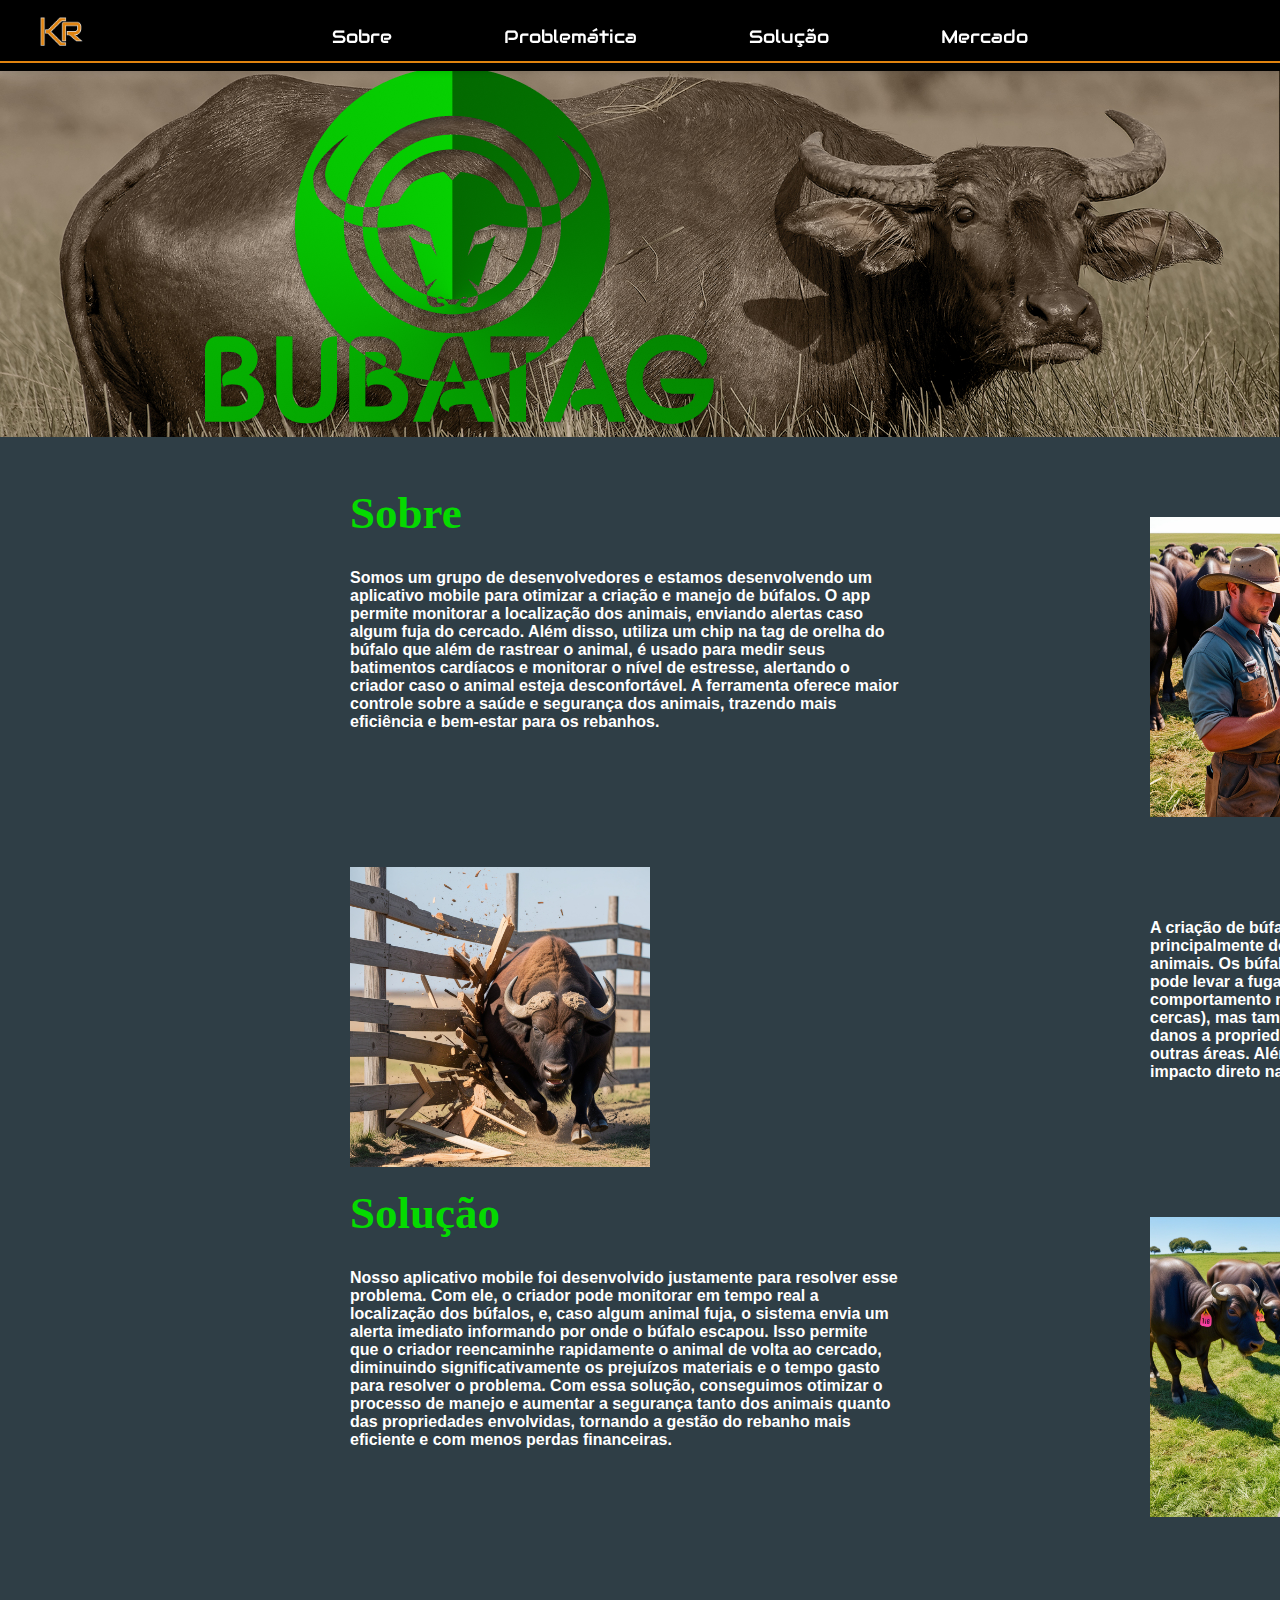
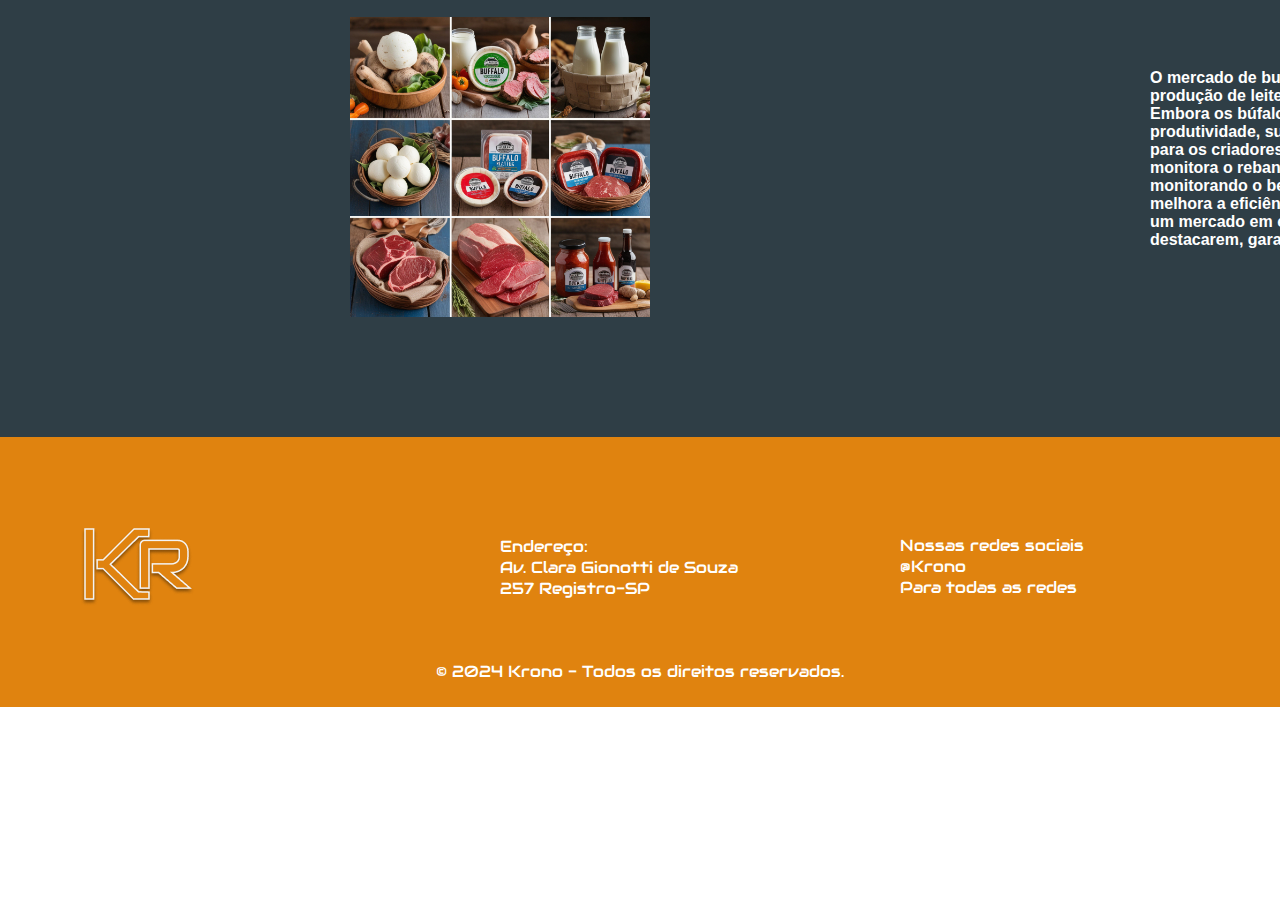
==== commit 6916690a: "Adicionando rolagem suave com JS e menu navbar fixed" ====
--- a/bubatag.html
+++ b/bubatag.html
@@ -108,5 +108,19 @@
             <p class="direitos">© 2024 Krono - Todos os direitos reservados.</p>
         </footer>
     </div>
+    <script>
+        document.querySelectorAll('nav a').forEach(anchor => {
+        anchor.addEventListener('click', function (e) {
+        e.preventDefault();
+            const targetId = this.getAttribute('href').slice(1);
+            const targetElement = document.getElementById(targetId);
+
+        targetElement.scrollIntoView({
+            behavior: 'smooth',
+            block: 'start'
+    });
+  });
+});
+    </script>
 </body>
 </html>--- a/css/style.css
+++ b/css/style.css
@@ -77,8 +77,13 @@
 }
 
 .menu{
-    height: 70px;
-    background-color: black;
+    position: fixed;
+    top: 0;
+    left: 0;
+    width: 100%;
+    background-color: black; /* Escolha uma cor de fundo para a navbar */
+    z-index: 1000; /* Certifique-se de que ela fique acima de outros elementos */
+    box-shadow: 0 2px 5px rgba(0, 0, 0, 0.1); /* Adiciona uma sombra sutil para destaque */
 }
 
 .position-krono{
@@ -373,4 +378,4 @@
 .primary-imagem-bubatag{
     background-color: black;
     
-}+}
